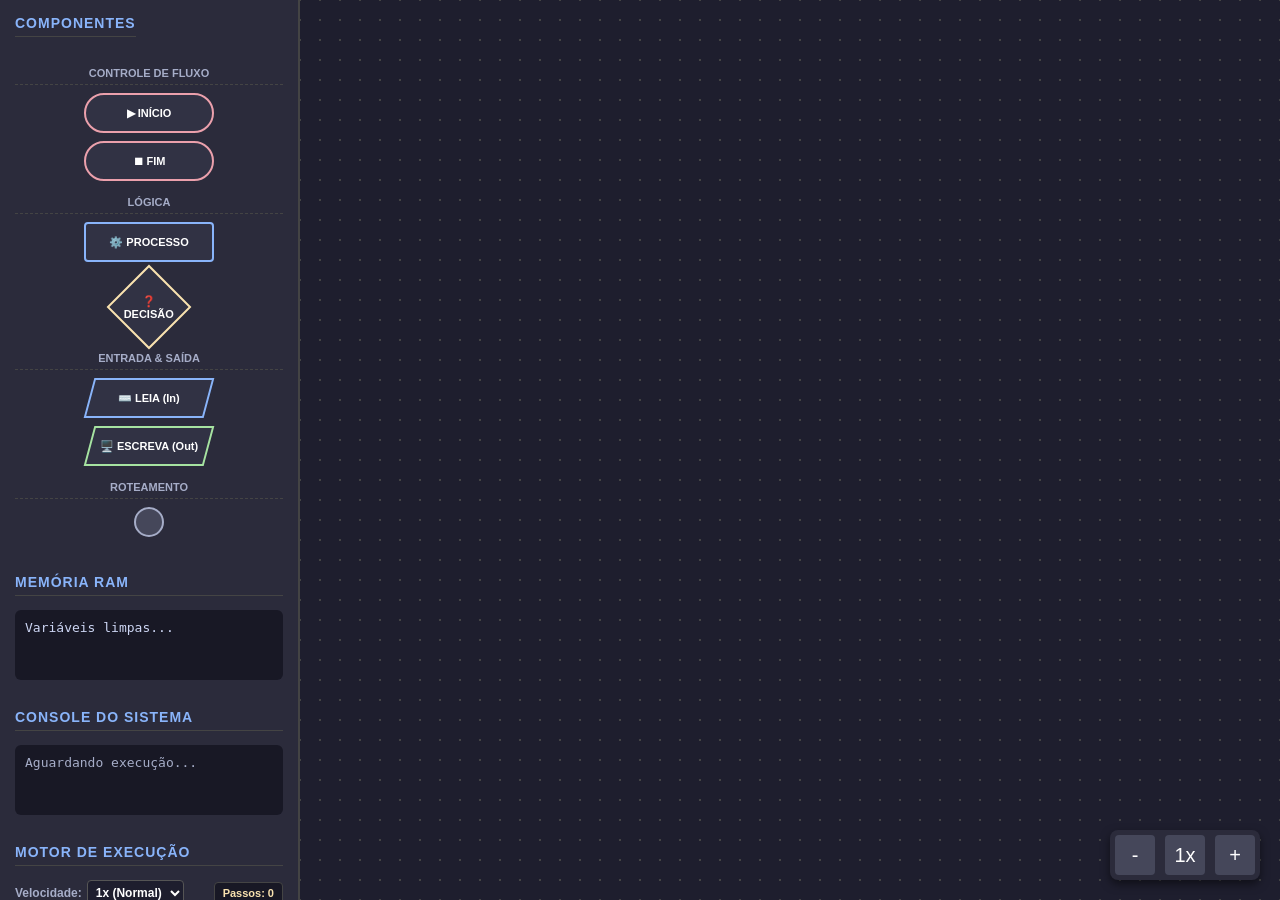
==== index.html @ 79d28dbb "Add files via upload" ====
<!DOCTYPE html>
<html lang="pt-BR">
<head>
    <meta charset="UTF-8">
    <meta name="viewport" content="width=device-width, initial-scale=1.0, maximum-scale=1.0, user-scalable=no">
    <title>Lógica Flow - Simulador Educacional</title>
    <link rel="stylesheet" href="style.css">
</head>
<body>

    <button id="mobile-menu-btn" onclick="toggleSidebar()">☰ Menu</button>

    <div id="sidebar">
        <div style="display:flex; justify-content:space-between; align-items:center;">
            <h3 style="margin:0;">Componentes</h3>
            <button onclick="toggleSidebar()" style="width:auto; padding:5px 10px; background:transparent; border:1px solid #555; display:none;" class="close-mobile">X</button>
        </div>
        
        <div class="ferramentas-grupo">
            <div class="grupo-titulo">Controle de Fluxo</div>
            <button id="btn-add-inicio" class="btn-shape btn-terminal" onclick="addNode('inicio')">▶ INÍCIO</button>
            <button class="btn-shape btn-terminal" onclick="addNode('fim')">⏹ FIM</button>
            
            <div class="grupo-titulo">Lógica</div>
            <button class="btn-shape btn-processo" onclick="addNode('processo')">⚙️ PROCESSO</button>
            <button class="btn-shape btn-decisao" onclick="addNode('decisao')"><span>❓ DECISÃO</span></button>
            
            <div class="grupo-titulo">Entrada & Saída</div>
            <button class="btn-shape btn-entrada" onclick="addNode('entrada')"><span>⌨️ LEIA (In)</span></button>
            <button class="btn-shape btn-saida" onclick="addNode('saida')"><span>🖥️ ESCREVA (Out)</span></button>

            <div class="grupo-titulo">Roteamento</div>
            <button class="btn-shape btn-desvio" onclick="addNode('desvio')" title="Ponto de Desvio"></button>
        </div>

        <div>
            <h3>Memória RAM</h3>
            <div id="memory-ui" class="memory-box">Variáveis limpas...</div>
        </div>
        
        <div>
            <h3>Console do Sistema</h3>
            <div id="console-ui" class="memory-box" style="max-height: 120px; overflow-y: auto; color: #a6adc8;">Aguardando execução...</div>
        </div>

        <div>
            <h3>Motor de Execução</h3>
            
            <!-- Controle de Velocidade e NOVO CONTADOR DE PASSOS -->
            <div style="display: flex; align-items: center; justify-content: space-between; margin-bottom: 10px;">
                <div style="display: flex; align-items: center; gap: 5px;">
                    <label style="font-size: 12px; color: #a6adc8; font-weight: bold;">Velocidade:</label>
                    <select id="sim-speed" style="background: #1e1e2e; color: white; border: 1px solid #555; padding: 4px; border-radius: 4px; font-size: 12px; font-weight: bold; cursor: pointer; outline: none;">
                        <option value="1000">1x (Normal)</option>
                        <option value="500">2x (Rápido)</option>
                        <option value="100">10x (Turbo)</option>
                        <option value="10">MAX (Raio)</option>
                    </select>
                </div>
                <span id="step-counter" style="font-size: 11px; color: #f9e2af; font-weight: bold; background: #181825; padding: 4px 8px; border-radius: 4px; border: 1px solid #444;">Passos: 0</span>
            </div>

            <button id="btn-run-all" class="btn-exec" onclick="startAutoRun()" style="background: #89b4fa; margin-bottom: 8px;">▶ Executar Tudo</button>
            <button id="btn-next" class="btn-exec" onclick="runStep()">Passo a Passo ➡</button>
            <button class="btn-reset" onclick="resetExecution()">Parar Execução</button>
        </div>

        <div class="ferramentas-grupo">
            <div class="grupo-titulo">Projeto</div>
            <button onclick="limparTela()" style="background: #f38ba8; color: #111; width: 100%; border: none; padding: 10px; border-radius: 6px; cursor: pointer; font-weight: bold; margin-bottom: 8px;">🗑️ Limpar Tela</button>
            <button onclick="exportarProjeto()" style="background: #585b70; width: 100%; border: none; color: white; padding: 10px; border-radius: 6px; cursor: pointer; font-weight: bold; margin-bottom: 8px;">💾 Salvar (.json)</button>
            <label for="upload-file" class="btn-custom-upload">📂 Abrir (.json)</label>
            <input type="file" id="upload-file" accept=".json" onchange="importarProjeto(event)" style="display:none;">
        </div>
    </div>

    <div id="camera" onpointermove="canvasMove(event)" onpointerup="canvasUp(event)">
        <div id="connecting-indicator">Conecte à porta azul...</div>
        
        <div id="workspace">
            <svg id="svg-layer"></svg>
            <svg id="anim-layer"></svg>
            <div id="nodes-layer"></div>
        </div>
    </div>

    <div id="zoom-controls">
        <button onclick="changeZoom(-0.1)">-</button>
        <button onclick="resetZoom()">1x</button>
        <button onclick="changeZoom(0.1)">+</button>
    </div>

    <div id="modal-input" class="modal-overlay">
        <div class="modal-content">
            <h4 id="input-label" style="margin-top:0; color: #89b4fa; font-size: 16px;">Entrada de Dados</h4>
            <input type="text" id="input-value" placeholder="Digite o valor..." autocomplete="off">
            <div style="display: flex; gap: 10px; margin-top: 15px;">
                <button onclick="cancelInput()" class="btn-reset" style="margin:0;">Cancelar</button>
                <button onclick="confirmInput()" class="btn-exec" style="margin:0;">Confirmar</button>
            </div>
        </div>
    </div>

    <div id="modal-output" class="modal-overlay">
        <div class="modal-content">
            <h4 style="margin-top:0; color: var(--accent); font-size: 16px; text-transform: uppercase;">Saída do Sistema</h4>
            <div id="output-value" style="font-size: 20px; font-weight: bold; color: white; margin: 25px 0; font-family: monospace; word-wrap: break-word;"></div>
            <button id="btn-close-output" onclick="closeOutput()" class="btn-exec" style="margin:0;">Continuar</button>
        </div>
    </div>

    <script src="script.js"></script>
</body>
</html>
---- style.css ----
:root {
    --bg: #1e1e2e; --panel: #2b2b3b; --text: #cdd6f4;
    --accent: #a6e3a1; --danger: #f38ba8; --warn: #f9e2af;
    --zoom: 1; 
}

body { margin: 0; font-family: 'Segoe UI', Tahoma, sans-serif; background: var(--bg); color: var(--text); overflow: hidden; display: flex; height: 100vh; touch-action: none; }

#sidebar { width: 300px; background: var(--panel); padding: 15px; box-sizing: border-box; border-right: 2px solid #444; z-index: 50; display: flex; flex-direction: column; gap: 15px; overflow-y: auto; transition: 0.3s transform; }
h3 { font-size: 14px; text-transform: uppercase; letter-spacing: 1px; color: #89b4fa; border-bottom: 1px solid #444; padding-bottom: 5px; }
.grupo-titulo { font-size: 11px; color: #a6adc8; margin: 15px 0 5px 0; text-transform: uppercase; font-weight: bold; text-align: center; border-bottom: 1px dashed #444; padding-bottom: 5px;}

/* --- BOTÕES DE PROJETO E AÇÃO --- */
.btn-custom-upload { display: block; background: #45475a; color: white; padding: 10px; border-radius: 6px; text-align: center; font-weight: bold; cursor: pointer; font-size: 13px; transition: 0.2s; margin-bottom: 8px; }
.btn-custom-upload:hover { background: #585b70; }
.btn-exec, .btn-reset { border: none; padding: 12px; border-radius: 6px; cursor: pointer; width: 100%; font-weight: bold; transition: 0.2s; font-size: 14px; margin-bottom: 8px;}
.btn-exec { background: var(--accent); color: #111; font-size: 16px; }
.btn-exec:hover { background: #94cca0; }
.btn-exec:disabled { background: #555; color: #888; cursor: not-allowed; }
.btn-reset { background: #45475a; color: white; }
.btn-reset:hover { background: #585b70; }

.memory-box { background: #181825; padding: 10px; border-radius: 6px; font-family: monospace; min-height: 50px; font-size: 13px;}

/* NOVO: FEEDBACK VISUAL DE RAM MUTÁVEL */
@keyframes flashRAM {
    0% { background-color: rgba(166, 227, 161, 0.4); color: white; }
    100% { background-color: transparent; }
}
.ram-updated { animation: flashRAM 0.8s ease-out; border-radius: 4px; }

/* --- BOTÕES GEOMÉTRICOS DA SIDEBAR --- */
.btn-shape { 
    position: relative; margin: 8px auto; display: flex; align-items: center; justify-content: center; 
    background: #313244; border: 2px solid #89b4fa; color: white; width: 130px; height: 40px; 
    font-size: 11px; font-weight: bold; cursor: pointer; transition: 0.2s; 
}
.btn-shape:hover { transform: scale(1.05); background: #3b4252; }
.btn-shape span { pointer-events: none; }

.btn-terminal { border-radius: 25px; border-color: #eba0ac; }
.btn-processo { border-radius: 4px; border-color: #89b4fa; }
.btn-decisao { width: 60px; height: 60px; transform: rotate(45deg); border-color: #f9e2af; margin: 15px auto; }
.btn-decisao span { transform: rotate(-45deg); display: block; }
.btn-entrada { transform: skewX(-15deg); border-color: #89b4fa; width: 120px; }
.btn-entrada span { transform: skewX(15deg); display: block; }
.btn-saida { transform: skewX(-15deg); border-color: var(--accent); width: 120px; }
.btn-saida span { transform: skewX(15deg); display: block; }

.btn-desvio { width: 30px; height: 30px; border-radius: 50%; border-color: #a6adc8; background: #45475a; }

/* --- ÁREA DE TRABALHO --- */
#camera { flex: 1; position: relative; overflow: auto; background: var(--bg); touch-action: pan-x pan-y; }
#workspace { 
    position: absolute; top: 0; left: 0; width: 5000px; height: 5000px; 
    background-image: radial-gradient(#444 1px, transparent 1px); background-size: 20px 20px; 
    transform-origin: top left; transform: scale(var(--zoom));
}

#svg-layer, #anim-layer { position: absolute; top: 0; left: 0; width: 100%; height: 100%; pointer-events: none; }
#svg-layer { z-index: 1; } #anim-layer { z-index: 3; }
#nodes-layer { position: absolute; top: 0; left: 0; width: 100%; height: 100%; z-index: 2; }

#mobile-menu-btn { display: none; position: fixed; top: 15px; left: 15px; z-index: 100; background: var(--panel); border: 2px solid #555; border-radius: 8px; padding: 10px 15px; font-size: 20px; box-shadow: 0 4px 10px rgba(0,0,0,0.5); color: white;}
#zoom-controls { position: fixed; bottom: 20px; right: 20px; display: flex; gap: 10px; z-index: 40; background: var(--panel); padding: 5px; border-radius: 8px; box-shadow: 0 4px 10px rgba(0,0,0,0.5);}
#zoom-controls button { width: 40px; height: 40px; margin: 0; padding: 0; font-size: 20px; border-radius: 4px; background: #45475a; color: white; border: none; cursor: pointer;}

/* --- NÓ BASE DO CANVAS --- */
.node { 
    position: absolute; width: 150px; min-height: 70px; 
    display: flex; flex-direction: column; align-items: center; justify-content: center; 
    cursor: grab; user-select: none; font-size: 12px; padding: 10px; box-sizing: border-box; z-index: 2;
    touch-action: none; 
}
.node:active { cursor: grabbing; }

.node::before { content: ""; position: absolute; inset: 0; background: #313244; border: 2px solid #89dceb; box-shadow: 0 4px 6px rgba(0,0,0,0.3); z-index: -1; transition: 0.2s; }

/* FEEDBACK VISUAL CONTÍNUO (GLOW PULSANTE) */
@keyframes continuousGlow {
    0% { box-shadow: 0 0 10px var(--accent); }
    100% { box-shadow: 0 0 30px var(--accent), inset 0 0 10px rgba(166, 227, 161, 0.3); border-color: #fff;}
}
.node.active::before { border-color: var(--accent); background: #3b4252; animation: continuousGlow 1.2s infinite alternate ease-in-out; }

/* FEEDBACK VISUAL DE ERRO (GLOW VERMELHO) */
@keyframes errorPulse {
    0% { box-shadow: 0 0 10px var(--danger); border-color: var(--danger); }
    100% { box-shadow: 0 0 40px var(--danger), inset 0 0 15px rgba(243, 139, 168, 0.4); border-color: #fff;}
}
.node.error::before { border-color: var(--danger); background: #3b2a33; animation: errorPulse 0.5s infinite alternate ease-in-out !important; }

/* FONTE E CAIXA DE TEXTO MAIS LEGÍVEIS */
.node input { width: 85%; margin-top: 5px; background: #1e1e2e; color: white; border: 1px solid #555; border-radius: 3px; padding: 6px 4px; text-align: center; font-family: monospace; font-size: 14px; font-weight: bold; z-index: 1; outline: none;}
.node input:focus { border-color: var(--accent); background: #181825;}
.node b { z-index: 1; pointer-events: none; text-shadow: 1px 1px 2px black;}

/* --- FORMAS GEOMÉTRICAS DO CANVAS --- */
.node-inicio::before, .node-fim::before { border-radius: 50px; border-color: #eba0ac; }
.node-processo::before { border-radius: 4px; border-color: #89b4fa; }
.node-entrada::before { transform: skewX(-15deg); border-radius: 4px; border-color: #89b4fa; left: 10px; right: 10px; }
.node-saida::before { transform: skewX(-15deg); border-radius: 4px; border-color: var(--accent); left: 10px; right: 10px; }
.node-decisao { width: 140px; min-height: 140px; } 
.node-decisao::before { width: 100px; height: 100px; top: 50%; left: 50%; transform: translate(-50%, -50%) rotate(45deg); border-color: var(--warn); border-radius: 4px; }
.node-desvio { width: 40px !important; min-height: 40px !important; padding: 0; }
.node-desvio::before { border-radius: 50%; border-color: #a6adc8; background: #45475a; }
.node-desvio b, .node-desvio input { display: none; }

/* --- BOTÃO DE EXCLUIR BLOCO (Invisível por padrão) --- */
.btn-delete {
    position: absolute; top: -8px; right: -8px; width: 22px; height: 22px;
    background: var(--danger); color: #111; border: 2px solid #111; border-radius: 50%;
    display: flex; align-items: center; justify-content: center;
    font-size: 12px; font-weight: bold; cursor: pointer; z-index: 20;
    box-shadow: 0 2px 5px rgba(0,0,0,0.5); transition: 0.2s;
    opacity: 0; pointer-events: none;
}
.node:hover .btn-delete, .node.active .btn-delete, .node.error .btn-delete { opacity: 1; pointer-events: auto; }
.btn-delete:hover { transform: scale(1.2); background: #ff5555; color: white; }

/* --- PORTAS --- */
.port { position: absolute; width: 16px; height: 16px; background: #cba6f7; border: 2px solid #111; border-radius: 50%; cursor: crosshair; z-index: 10; transition: 0.2s; touch-action: none;}
.port:hover { transform: scale(1.5); background: white; }
.port-in { top: -8px; left: calc(50% - 8px); background: #89b4fa; }
.port-out { bottom: -8px; left: calc(50% - 8px); }

.node-decisao .port-in { top: -8px; }
.node-decisao .port-out-t { top: calc(50% - 8px); left: 5px; background: var(--accent); }
.node-decisao .port-out-f { top: calc(50% - 8px); right: 5px; left: auto; background: var(--danger); }
.port-label-t { position: absolute; left: 22px; top: calc(50% - 20px); font-size: 11px; font-weight: bold; color: var(--accent); }
.port-label-f { position: absolute; right: 22px; top: calc(50% - 20px); font-size: 11px; font-weight: bold; color: var(--danger); }
.node-desvio .port-in { top: -4px; left: calc(50% - 8px); }
.node-desvio .port-out { bottom: -4px; left: calc(50% - 8px); }

#connecting-indicator { position: fixed; top: 20px; left: 50%; transform: translateX(-50%); background: #f38ba8; color: #111; padding: 8px 20px; border-radius: 20px; font-weight: bold; display: none; z-index: 100; pointer-events: none;}

/* --- MODAL UI CUSTOMIZADA --- */
.modal-overlay { position: fixed; inset: 0; background: rgba(0,0,0,0.8); display: none; align-items: center; justify-content: center; z-index: 1000; }
.modal-content { background: var(--panel); padding: 25px; border-radius: 8px; border: 1px solid #555; width: 300px; text-align: center; box-shadow: 0 10px 30px rgba(0,0,0,0.7); }
.modal-content input { width: 100%; padding: 12px; background: #1e1e2e; color: white; border: 1px solid #555; border-radius: 4px; box-sizing: border-box; font-size: 16px; outline: none; font-family: monospace; text-align: center; }
.modal-content input:focus { border-color: var(--accent); }

@media (max-width: 768px) {
    #sidebar { position: fixed; top: 0; left: 0; height: 100%; transform: translateX(-100%); width: 85%; max-width: 350px; box-shadow: 5px 0 15px rgba(0,0,0,0.5); }
    #sidebar.open { transform: translateX(0); }
    #mobile-menu-btn { display: block; }
    #connecting-indicator { font-size: 12px; width: 80%; text-align: center; }
}
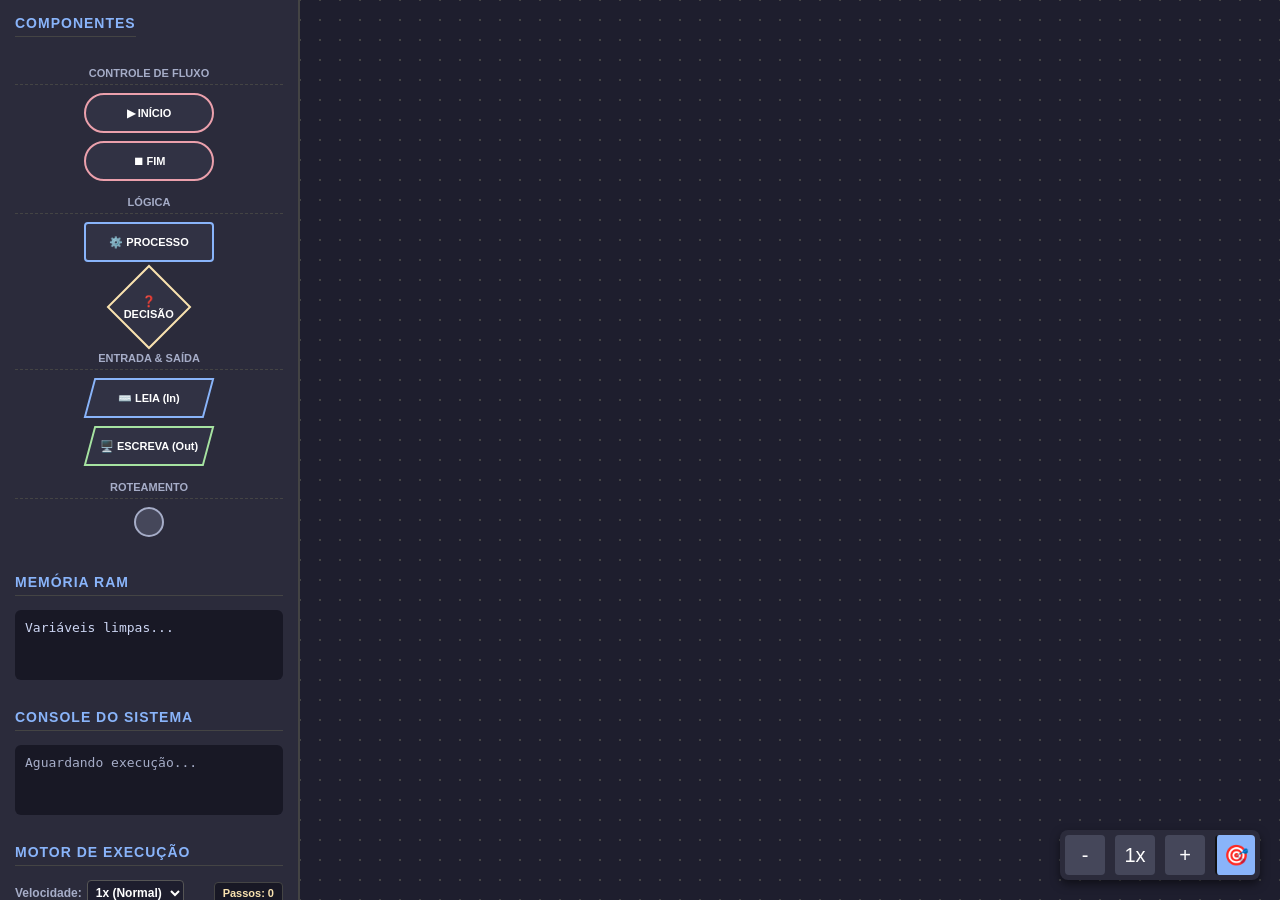
==== commit f3924daf: "Add files via upload" ====
--- a/index.html
+++ b/index.html
@@ -46,7 +46,6 @@
         <div>
             <h3>Motor de Execução</h3>
             
-            <!-- Controle de Velocidade e NOVO CONTADOR DE PASSOS -->
             <div style="display: flex; align-items: center; justify-content: space-between; margin-bottom: 10px;">
                 <div style="display: flex; align-items: center; gap: 5px;">
                     <label style="font-size: 12px; color: #a6adc8; font-weight: bold;">Velocidade:</label>
@@ -75,7 +74,7 @@
     </div>
 
     <div id="camera" onpointermove="canvasMove(event)" onpointerup="canvasUp(event)">
-        <div id="connecting-indicator">Conecte à porta azul...</div>
+        <div id="connecting-indicator">Ligue à porta azul...</div>
         
         <div id="workspace">
             <svg id="svg-layer"></svg>
@@ -88,6 +87,7 @@
         <button onclick="changeZoom(-0.1)">-</button>
         <button onclick="resetZoom()">1x</button>
         <button onclick="changeZoom(0.1)">+</button>
+        <button onclick="centerCamera()" title="Centrar no Código" style="background: #89b4fa; color: #111; border-left: 2px solid #111;">🎯</button>
     </div>
 
     <div id="modal-input" class="modal-overlay">
--- a/style.css
+++ b/style.css
@@ -22,7 +22,7 @@
 
 .memory-box { background: #181825; padding: 10px; border-radius: 6px; font-family: monospace; min-height: 50px; font-size: 13px;}
 
-/* NOVO: FEEDBACK VISUAL DE RAM MUTÁVEL */
+/* FEEDBACK VISUAL DE RAM MUTÁVEL */
 @keyframes flashRAM {
     0% { background-color: rgba(166, 227, 161, 0.4); color: white; }
     100% { background-color: transparent; }
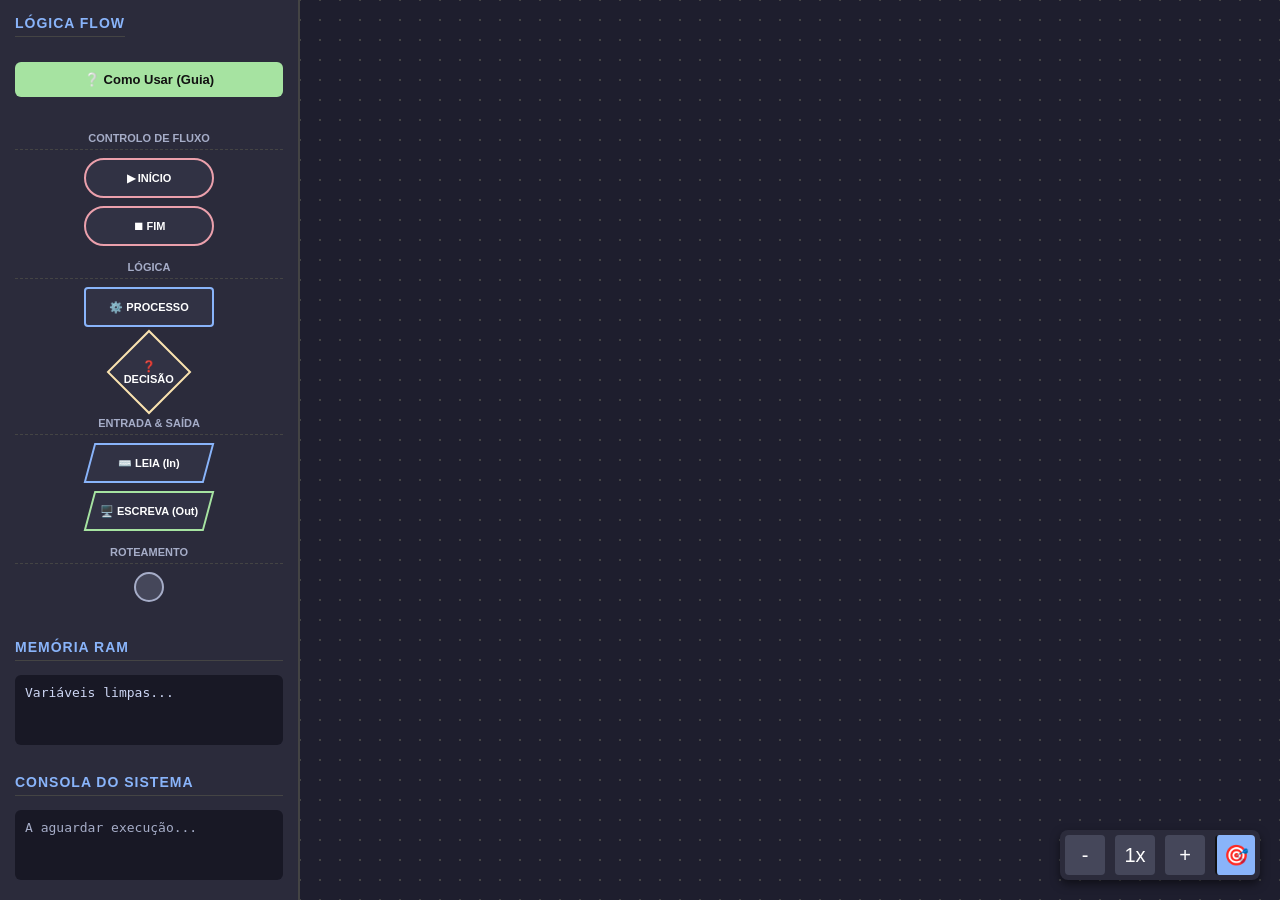
==== commit b8774f30: "Add files via upload" ====
--- a/index.html
+++ b/index.html
@@ -1,5 +1,5 @@
 <!DOCTYPE html>
-<html lang="pt-BR">
+<html lang="pt-PT">
 <head>
     <meta charset="UTF-8">
     <meta name="viewport" content="width=device-width, initial-scale=1.0, maximum-scale=1.0, user-scalable=no">
@@ -11,13 +11,15 @@
     <button id="mobile-menu-btn" onclick="toggleSidebar()">☰ Menu</button>
 
     <div id="sidebar">
-        <div style="display:flex; justify-content:space-between; align-items:center;">
-            <h3 style="margin:0;">Componentes</h3>
-            <button onclick="toggleSidebar()" style="width:auto; padding:5px 10px; background:transparent; border:1px solid #555; display:none;" class="close-mobile">X</button>
+        <div class="sidebar-header">
+            <h3>Lógica Flow</h3>
+            <button onclick="toggleSidebar()" class="close-mobile">X</button>
         </div>
         
+        <button onclick="openHelp()" class="btn-help">❔ Como Usar (Guia)</button>
+
         <div class="ferramentas-grupo">
-            <div class="grupo-titulo">Controle de Fluxo</div>
+            <div class="grupo-titulo">Controlo de Fluxo</div>
             <button id="btn-add-inicio" class="btn-shape btn-terminal" onclick="addNode('inicio')">▶ INÍCIO</button>
             <button class="btn-shape btn-terminal" onclick="addNode('fim')">⏹ FIM</button>
             
@@ -39,35 +41,46 @@
         </div>
         
         <div>
-            <h3>Console do Sistema</h3>
-            <div id="console-ui" class="memory-box" style="max-height: 120px; overflow-y: auto; color: #a6adc8;">Aguardando execução...</div>
+            <h3>Consola do Sistema</h3>
+            <div id="console-ui" class="memory-box console-box">A aguardar execução...</div>
         </div>
 
         <div>
             <h3>Motor de Execução</h3>
             
-            <div style="display: flex; align-items: center; justify-content: space-between; margin-bottom: 10px;">
-                <div style="display: flex; align-items: center; gap: 5px;">
-                    <label style="font-size: 12px; color: #a6adc8; font-weight: bold;">Velocidade:</label>
-                    <select id="sim-speed" style="background: #1e1e2e; color: white; border: 1px solid #555; padding: 4px; border-radius: 4px; font-size: 12px; font-weight: bold; cursor: pointer; outline: none;">
+            <div class="control-row">
+                <div class="control-group">
+                    <label class="control-label">Velocidade:</label>
+                    <select id="sim-speed" class="custom-select select-sm">
                         <option value="1000">1x (Normal)</option>
                         <option value="500">2x (Rápido)</option>
                         <option value="100">10x (Turbo)</option>
                         <option value="10">MAX (Raio)</option>
                     </select>
                 </div>
-                <span id="step-counter" style="font-size: 11px; color: #f9e2af; font-weight: bold; background: #181825; padding: 4px 8px; border-radius: 4px; border: 1px solid #444;">Passos: 0</span>
+                <span id="step-counter" class="step-counter">Passos: 0</span>
             </div>
 
-            <button id="btn-run-all" class="btn-exec" onclick="startAutoRun()" style="background: #89b4fa; margin-bottom: 8px;">▶ Executar Tudo</button>
-            <button id="btn-next" class="btn-exec" onclick="runStep()">Passo a Passo ➡</button>
+            <button id="btn-run-all" class="btn-exec mb-8" onclick="startAutoRun()">▶ Executar Tudo</button>
+            <button id="btn-next" class="btn-exec mb-8" onclick="runStep()">Passo a Passo ➡</button>
             <button class="btn-reset" onclick="resetExecution()">Parar Execução</button>
         </div>
 
         <div class="ferramentas-grupo">
-            <div class="grupo-titulo">Projeto</div>
-            <button onclick="limparTela()" style="background: #f38ba8; color: #111; width: 100%; border: none; padding: 10px; border-radius: 6px; cursor: pointer; font-weight: bold; margin-bottom: 8px;">🗑️ Limpar Tela</button>
-            <button onclick="exportarProjeto()" style="background: #585b70; width: 100%; border: none; color: white; padding: 10px; border-radius: 6px; cursor: pointer; font-weight: bold; margin-bottom: 8px;">💾 Salvar (.json)</button>
+            <div class="grupo-titulo">Galeria de Projetos</div>
+            <select id="template-select" class="custom-select">
+                <option value="">-- Escolher Exemplo --</option>
+                <option value="soma">1. Somador Simples</option>
+                <option value="idade">2. Maior ou Menor</option>
+                <option value="loop">3. Contador (Repetição)</option>
+            </select>
+            <button onclick="carregarTemplate()" class="btn-exec btn-template">Carregar Modelo</button>
+        </div>
+
+        <div class="ferramentas-grupo">
+            <div class="grupo-titulo">O Seu Projeto</div>
+            <button onclick="limparTela()" class="btn-danger">🗑️ Limpar Ecrã</button>
+            <button onclick="exportarProjeto()" class="btn-secondary">💾 Guardar (.json)</button>
             <label for="upload-file" class="btn-custom-upload">📂 Abrir (.json)</label>
             <input type="file" id="upload-file" accept=".json" onchange="importarProjeto(event)" style="display:none;">
         </div>
@@ -87,25 +100,55 @@
         <button onclick="changeZoom(-0.1)">-</button>
         <button onclick="resetZoom()">1x</button>
         <button onclick="changeZoom(0.1)">+</button>
-        <button onclick="centerCamera()" title="Centrar no Código" style="background: #89b4fa; color: #111; border-left: 2px solid #111;">🎯</button>
+        <button onclick="centerCamera()" title="Centrar no Código" class="btn-target">🎯</button>
     </div>
 
     <div id="modal-input" class="modal-overlay">
         <div class="modal-content">
-            <h4 id="input-label" style="margin-top:0; color: #89b4fa; font-size: 16px;">Entrada de Dados</h4>
+            <h4 id="input-label" class="modal-title primary">Entrada de Dados</h4>
             <input type="text" id="input-value" placeholder="Digite o valor..." autocomplete="off">
-            <div style="display: flex; gap: 10px; margin-top: 15px;">
-                <button onclick="cancelInput()" class="btn-reset" style="margin:0;">Cancelar</button>
-                <button onclick="confirmInput()" class="btn-exec" style="margin:0;">Confirmar</button>
+            <div class="modal-actions">
+                <button onclick="cancelInput()" class="btn-reset m-0">Cancelar</button>
+                <button onclick="confirmInput()" class="btn-exec m-0">Confirmar</button>
             </div>
         </div>
     </div>
 
     <div id="modal-output" class="modal-overlay">
         <div class="modal-content">
-            <h4 style="margin-top:0; color: var(--accent); font-size: 16px; text-transform: uppercase;">Saída do Sistema</h4>
-            <div id="output-value" style="font-size: 20px; font-weight: bold; color: white; margin: 25px 0; font-family: monospace; word-wrap: break-word;"></div>
-            <button id="btn-close-output" onclick="closeOutput()" class="btn-exec" style="margin:0;">Continuar</button>
+            <h4 class="modal-title accent">Saída do Sistema</h4>
+            <div id="output-value" class="output-display"></div>
+            <button id="btn-close-output" onclick="closeOutput()" class="btn-exec m-0">Continuar</button>
+        </div>
+    </div>
+
+    <div id="modal-help" class="modal-overlay">
+        <div class="modal-content help-content">
+            <div class="help-header">
+                <h2>Guia Rápido de Uso</h2>
+                <button onclick="closeHelp()" class="btn-close-help">✖ Fechar (ESC)</button>
+            </div>
+            
+            <h3 class="help-section-title" style="color: #a6e3a1;">🛠️ Como Funciona o Motor</h3>
+            <ul class="help-list">
+                <li><b>Adicionar:</b> Clique num bloco do menu lateral para o colocar no ecrã.</li>
+                <li><b>Ligar:</b> Clique na porta azul de saída (em baixo) e arraste até à porta de entrada (em cima) de outro bloco.</li>
+                <li><b>Apagar Setas:</b> Clique na porta de saída de onde a seta nasce e largue o botão no espaço vazio do ecrã.</li>
+                <li><b>Apagar Blocos:</b> Passe o rato por cima do bloco e clique no botão vermelho "✖".</li>
+                <li><b>Navegar:</b> Clique no fundo vazio do ecrã e arraste. Use o ícone 🎯 para recentrar a câmara.</li>
+            </ul>
+
+            <h3 class="help-section-title mt" style="color: #f9e2af;">📘 Dicionário de Blocos</h3>
+            <div class="help-grid">
+                <div class="help-card card-inicio"><b>▶ INÍCIO / ⏹ FIM</b><br>Todo o algoritmo precisa de começar com um INÍCIO e terminar no FIM.</div>
+                <div class="help-card card-leia"><b>⌨️ LEIA (Entrada)</b><br>Pede um valor ao utilizador e guarda-o numa variável. <i>Ex: idade</i></div>
+                <div class="help-card card-escreva"><b>🖥️ ESCREVA (Saída)</b><br>Mostra uma variável ou mensagem no ecrã. Use aspas para texto. <i>Ex: "Olá!"</i></div>
+                <div class="help-card card-processo"><b>⚙️ PROCESSO</b><br>Faz contas e altera o valor das variáveis. <i>Ex: soma = a + b</i></div>
+                <div class="help-card card-decisao"><b>❓ DECISÃO</b><br>Faz uma pergunta lógica <i>(Ex: nota >= 10)</i> e divide o caminho em Verdadeiro (V) ou Falso (F).</div>
+                <div class="help-card card-desvio"><b>⚪ PONTO DE DESVIO</b><br>Serve apenas para curvar setas ou fechar ciclos (loops) de forma organizada.</div>
+            </div>
+            
+            <button onclick="closeHelp()" class="btn-exec mt">Começar a Programar!</button>
         </div>
     </div>
 
--- a/style.css
+++ b/style.css
@@ -6,23 +6,56 @@
 
 body { margin: 0; font-family: 'Segoe UI', Tahoma, sans-serif; background: var(--bg); color: var(--text); overflow: hidden; display: flex; height: 100vh; touch-action: none; }
 
+/* --- SIDEBAR & HEADER --- */
 #sidebar { width: 300px; background: var(--panel); padding: 15px; box-sizing: border-box; border-right: 2px solid #444; z-index: 50; display: flex; flex-direction: column; gap: 15px; overflow-y: auto; transition: 0.3s transform; }
+.sidebar-header { display: flex; justify-content: space-between; align-items: center; }
+.sidebar-header h3 { margin: 0; }
+.close-mobile { width: auto; padding: 5px 10px; background: transparent; border: 1px solid #555; display: none; cursor: pointer; color: white; }
+
 h3 { font-size: 14px; text-transform: uppercase; letter-spacing: 1px; color: #89b4fa; border-bottom: 1px solid #444; padding-bottom: 5px; }
 .grupo-titulo { font-size: 11px; color: #a6adc8; margin: 15px 0 5px 0; text-transform: uppercase; font-weight: bold; text-align: center; border-bottom: 1px dashed #444; padding-bottom: 5px;}
 
-/* --- BOTÕES DE PROJETO E AÇÃO --- */
+/* --- BOTÕES E CONTROLOS --- */
 .btn-custom-upload { display: block; background: #45475a; color: white; padding: 10px; border-radius: 6px; text-align: center; font-weight: bold; cursor: pointer; font-size: 13px; transition: 0.2s; margin-bottom: 8px; }
 .btn-custom-upload:hover { background: #585b70; }
-.btn-exec, .btn-reset { border: none; padding: 12px; border-radius: 6px; cursor: pointer; width: 100%; font-weight: bold; transition: 0.2s; font-size: 14px; margin-bottom: 8px;}
+
+.btn-exec, .btn-reset, .btn-danger, .btn-secondary, .btn-help { border: none; padding: 12px; border-radius: 6px; cursor: pointer; width: 100%; font-weight: bold; transition: 0.2s; font-size: 14px; }
+.mb-8 { margin-bottom: 8px; }
+.m-0 { margin: 0 !important; }
+.mt { margin-top: 25px; }
+
 .btn-exec { background: var(--accent); color: #111; font-size: 16px; }
 .btn-exec:hover { background: #94cca0; }
 .btn-exec:disabled { background: #555; color: #888; cursor: not-allowed; }
+.btn-exec.paused { background: #f9e2af; color: #111; } 
+
 .btn-reset { background: #45475a; color: white; }
 .btn-reset:hover { background: #585b70; }
 
+.btn-help { background: #a6e3a1; color: #111; padding: 10px; margin-bottom: 5px; margin-top: 10px; font-size: 13px; }
+.btn-template { background: #cba6f7; margin-bottom: 8px; color: #111; }
+.btn-danger { background: #f38ba8; color: #111; padding: 10px; margin-bottom: 8px; }
+.btn-secondary { background: #585b70; color: white; padding: 10px; margin-bottom: 8px; }
+.btn-target { background: #89b4fa !important; color: #111 !important; border-left: 2px solid #111 !important; }
+
+/* --- INPUTS & SELECTS --- */
+.custom-select { width: 100%; background: #1e1e2e; color: white; border: 1px solid #555; padding: 10px; border-radius: 6px; font-size: 13px; margin-bottom: 8px; outline: none; font-weight: bold; cursor: pointer; }
+.select-sm { width: auto; padding: 4px; font-size: 12px; margin-bottom: 0; }
+
+.control-row { display: flex; align-items: center; justify-content: space-between; margin-bottom: 10px; }
+.control-group { display: flex; align-items: center; gap: 5px; }
+.control-label { font-size: 12px; color: #a6adc8; font-weight: bold; }
+.step-counter { font-size: 11px; color: #f9e2af; font-weight: bold; background: #181825; padding: 4px 8px; border-radius: 4px; border: 1px solid #444; }
+
+/* --- CONSOLA E MEMÓRIA --- */
 .memory-box { background: #181825; padding: 10px; border-radius: 6px; font-family: monospace; min-height: 50px; font-size: 13px;}
+.console-box { max-height: 120px; overflow-y: auto; color: #a6adc8; }
+.log-line { margin-bottom: 6px; border-bottom: 1px dashed #444; padding-bottom: 6px; }
+.log-prefix { font-weight: bold; }
+.log-error { color: var(--danger); }
+.log-warn { color: var(--warn); }
+.log-info { color: var(--accent); }
 
-/* FEEDBACK VISUAL DE RAM MUTÁVEL */
 @keyframes flashRAM {
     0% { background-color: rgba(166, 227, 161, 0.4); color: white; }
     100% { background-color: transparent; }
@@ -30,14 +63,9 @@
 .ram-updated { animation: flashRAM 0.8s ease-out; border-radius: 4px; }
 
 /* --- BOTÕES GEOMÉTRICOS DA SIDEBAR --- */
-.btn-shape { 
-    position: relative; margin: 8px auto; display: flex; align-items: center; justify-content: center; 
-    background: #313244; border: 2px solid #89b4fa; color: white; width: 130px; height: 40px; 
-    font-size: 11px; font-weight: bold; cursor: pointer; transition: 0.2s; 
-}
+.btn-shape { position: relative; margin: 8px auto; display: flex; align-items: center; justify-content: center; background: #313244; border: 2px solid #89b4fa; color: white; width: 130px; height: 40px; font-size: 11px; font-weight: bold; cursor: pointer; transition: 0.2s; }
 .btn-shape:hover { transform: scale(1.05); background: #3b4252; }
 .btn-shape span { pointer-events: none; }
-
 .btn-terminal { border-radius: 25px; border-color: #eba0ac; }
 .btn-processo { border-radius: 4px; border-color: #89b4fa; }
 .btn-decisao { width: 60px; height: 60px; transform: rotate(45deg); border-color: #f9e2af; margin: 15px auto; }
@@ -46,17 +74,11 @@
 .btn-entrada span { transform: skewX(15deg); display: block; }
 .btn-saida { transform: skewX(-15deg); border-color: var(--accent); width: 120px; }
 .btn-saida span { transform: skewX(15deg); display: block; }
-
 .btn-desvio { width: 30px; height: 30px; border-radius: 50%; border-color: #a6adc8; background: #45475a; }
 
 /* --- ÁREA DE TRABALHO --- */
 #camera { flex: 1; position: relative; overflow: auto; background: var(--bg); touch-action: pan-x pan-y; }
-#workspace { 
-    position: absolute; top: 0; left: 0; width: 5000px; height: 5000px; 
-    background-image: radial-gradient(#444 1px, transparent 1px); background-size: 20px 20px; 
-    transform-origin: top left; transform: scale(var(--zoom));
-}
-
+#workspace { position: absolute; top: 0; left: 0; width: 5000px; height: 5000px; background-image: radial-gradient(#444 1px, transparent 1px); background-size: 20px 20px; transform-origin: top left; transform: scale(var(--zoom)); }
 #svg-layer, #anim-layer { position: absolute; top: 0; left: 0; width: 100%; height: 100%; pointer-events: none; }
 #svg-layer { z-index: 1; } #anim-layer { z-index: 3; }
 #nodes-layer { position: absolute; top: 0; left: 0; width: 100%; height: 100%; z-index: 2; }
@@ -66,34 +88,20 @@
 #zoom-controls button { width: 40px; height: 40px; margin: 0; padding: 0; font-size: 20px; border-radius: 4px; background: #45475a; color: white; border: none; cursor: pointer;}
 
 /* --- NÓ BASE DO CANVAS --- */
-.node { 
-    position: absolute; width: 150px; min-height: 70px; 
-    display: flex; flex-direction: column; align-items: center; justify-content: center; 
-    cursor: grab; user-select: none; font-size: 12px; padding: 10px; box-sizing: border-box; z-index: 2;
-    touch-action: none; 
-}
+.node { position: absolute; width: 150px; min-height: 70px; display: flex; flex-direction: column; align-items: center; justify-content: center; cursor: grab; user-select: none; font-size: 12px; padding: 10px; box-sizing: border-box; z-index: 2; touch-action: none; }
 .node:active { cursor: grabbing; }
-
 .node::before { content: ""; position: absolute; inset: 0; background: #313244; border: 2px solid #89dceb; box-shadow: 0 4px 6px rgba(0,0,0,0.3); z-index: -1; transition: 0.2s; }
 
-/* FEEDBACK VISUAL CONTÍNUO (GLOW PULSANTE) */
-@keyframes continuousGlow {
-    0% { box-shadow: 0 0 10px var(--accent); }
-    100% { box-shadow: 0 0 30px var(--accent), inset 0 0 10px rgba(166, 227, 161, 0.3); border-color: #fff;}
-}
+@keyframes continuousGlow { 0% { box-shadow: 0 0 10px var(--accent); } 100% { box-shadow: 0 0 30px var(--accent), inset 0 0 10px rgba(166, 227, 161, 0.3); border-color: #fff;} }
 .node.active::before { border-color: var(--accent); background: #3b4252; animation: continuousGlow 1.2s infinite alternate ease-in-out; }
 
-/* FEEDBACK VISUAL DE ERRO (GLOW VERMELHO) */
-@keyframes errorPulse {
-    0% { box-shadow: 0 0 10px var(--danger); border-color: var(--danger); }
-    100% { box-shadow: 0 0 40px var(--danger), inset 0 0 15px rgba(243, 139, 168, 0.4); border-color: #fff;}
-}
+@keyframes errorPulse { 0% { box-shadow: 0 0 10px var(--danger); border-color: var(--danger); } 100% { box-shadow: 0 0 40px var(--danger), inset 0 0 15px rgba(243, 139, 168, 0.4); border-color: #fff;} }
 .node.error::before { border-color: var(--danger); background: #3b2a33; animation: errorPulse 0.5s infinite alternate ease-in-out !important; }
 
-/* FONTE E CAIXA DE TEXTO MAIS LEGÍVEIS */
-.node input { width: 85%; margin-top: 5px; background: #1e1e2e; color: white; border: 1px solid #555; border-radius: 3px; padding: 6px 4px; text-align: center; font-family: monospace; font-size: 14px; font-weight: bold; z-index: 1; outline: none;}
+.node input { min-width: 85%; max-width: 350px; margin-top: 5px; background: #1e1e2e; color: white; border: 1px solid #555; border-radius: 3px; padding: 6px 4px; text-align: center; font-family: monospace; font-size: 14px; font-weight: bold; z-index: 1; outline: none; transition: width 0.1s ease;}
 .node input:focus { border-color: var(--accent); background: #181825;}
 .node b { z-index: 1; pointer-events: none; text-shadow: 1px 1px 2px black;}
+.node-decisao input { max-width: 85px !important; overflow-x: auto; }
 
 /* --- FORMAS GEOMÉTRICAS DO CANVAS --- */
 .node-inicio::before, .node-fim::before { border-radius: 50px; border-color: #eba0ac; }
@@ -106,15 +114,8 @@
 .node-desvio::before { border-radius: 50%; border-color: #a6adc8; background: #45475a; }
 .node-desvio b, .node-desvio input { display: none; }
 
-/* --- BOTÃO DE EXCLUIR BLOCO (Invisível por padrão) --- */
-.btn-delete {
-    position: absolute; top: -8px; right: -8px; width: 22px; height: 22px;
-    background: var(--danger); color: #111; border: 2px solid #111; border-radius: 50%;
-    display: flex; align-items: center; justify-content: center;
-    font-size: 12px; font-weight: bold; cursor: pointer; z-index: 20;
-    box-shadow: 0 2px 5px rgba(0,0,0,0.5); transition: 0.2s;
-    opacity: 0; pointer-events: none;
-}
+/* --- BOTÃO DE EXCLUIR BLOCO --- */
+.btn-delete { position: absolute; top: -8px; right: -8px; width: 22px; height: 22px; background: var(--danger); color: #111; border: 2px solid #111; border-radius: 50%; display: flex; align-items: center; justify-content: center; font-size: 12px; font-weight: bold; cursor: pointer; z-index: 20; box-shadow: 0 2px 5px rgba(0,0,0,0.5); transition: 0.2s; opacity: 0; pointer-events: none; }
 .node:hover .btn-delete, .node.active .btn-delete, .node.error .btn-delete { opacity: 1; pointer-events: auto; }
 .btn-delete:hover { transform: scale(1.2); background: #ff5555; color: white; }
 
@@ -123,7 +124,6 @@
 .port:hover { transform: scale(1.5); background: white; }
 .port-in { top: -8px; left: calc(50% - 8px); background: #89b4fa; }
 .port-out { bottom: -8px; left: calc(50% - 8px); }
-
 .node-decisao .port-in { top: -8px; }
 .node-decisao .port-out-t { top: calc(50% - 8px); left: 5px; background: var(--accent); }
 .node-decisao .port-out-f { top: calc(50% - 8px); right: 5px; left: auto; background: var(--danger); }
@@ -134,15 +134,42 @@
 
 #connecting-indicator { position: fixed; top: 20px; left: 50%; transform: translateX(-50%); background: #f38ba8; color: #111; padding: 8px 20px; border-radius: 20px; font-weight: bold; display: none; z-index: 100; pointer-events: none;}
 
-/* --- MODAL UI CUSTOMIZADA --- */
+/* --- MODAIS DE UI --- */
 .modal-overlay { position: fixed; inset: 0; background: rgba(0,0,0,0.8); display: none; align-items: center; justify-content: center; z-index: 1000; }
 .modal-content { background: var(--panel); padding: 25px; border-radius: 8px; border: 1px solid #555; width: 300px; text-align: center; box-shadow: 0 10px 30px rgba(0,0,0,0.7); }
 .modal-content input { width: 100%; padding: 12px; background: #1e1e2e; color: white; border: 1px solid #555; border-radius: 4px; box-sizing: border-box; font-size: 16px; outline: none; font-family: monospace; text-align: center; }
 .modal-content input:focus { border-color: var(--accent); }
+
+.modal-title { margin-top: 0; font-size: 16px; }
+.modal-title.primary { color: #89b4fa; }
+.modal-title.accent { color: var(--accent); text-transform: uppercase; }
+.modal-actions { display: flex; gap: 10px; margin-top: 15px; }
+.output-display { font-size: 20px; font-weight: bold; color: white; margin: 25px 0; font-family: monospace; word-wrap: break-word; }
+
+/* MODAL DE AJUDA ESPECÍFICO */
+.help-content { width: 90%; max-width: 650px; text-align: left; max-height: 85vh; overflow-y: auto; padding: 30px; }
+.help-header { display: flex; justify-content: space-between; align-items: center; border-bottom: 1px solid #555; padding-bottom: 15px; margin-bottom: 20px; }
+.help-header h2 { margin: 0; color: #89b4fa; }
+.btn-close-help { background: #f38ba8; color: #111; border: none; padding: 8px 12px; border-radius: 4px; cursor: pointer; font-weight: bold; font-size: 12px; }
+.help-section-title { margin-top: 0; }
+.help-list { line-height: 1.8; color: #cdd6f4; font-size: 14px; background: #181825; padding: 15px 15px 15px 35px; border-radius: 8px; }
+.help-grid { display: grid; grid-template-columns: repeat(auto-fit, minmax(250px, 1fr)); gap: 15px; font-size: 13px; color: #cdd6f4; }
+.help-card { background: #313244; padding: 12px; border-radius: 6px; }
+.card-inicio { border-left: 4px solid #eba0ac; }
+.card-leia { border-left: 4px solid #89b4fa; }
+.card-escreva { border-left: 4px solid var(--accent); }
+.card-processo { border-left: 4px solid #89b4fa; }
+.card-decisao { border-left: 4px solid #f9e2af; }
+.card-desvio { border-left: 4px solid #a6adc8; }
 
 @media (max-width: 768px) {
     #sidebar { position: fixed; top: 0; left: 0; height: 100%; transform: translateX(-100%); width: 85%; max-width: 350px; box-shadow: 5px 0 15px rgba(0,0,0,0.5); }
     #sidebar.open { transform: translateX(0); }
     #mobile-menu-btn { display: block; }
     #connecting-indicator { font-size: 12px; width: 80%; text-align: center; }
-}+}
+
+/* BLOQUEIO DE INTERFACE DURANTE EXECUÇÃO */
+body.running .btn-delete { display: none !important; }
+body.running .node input { pointer-events: none; border-color: #444 !important; color: #a6adc8; }
+body.running .port { pointer-events: none; }
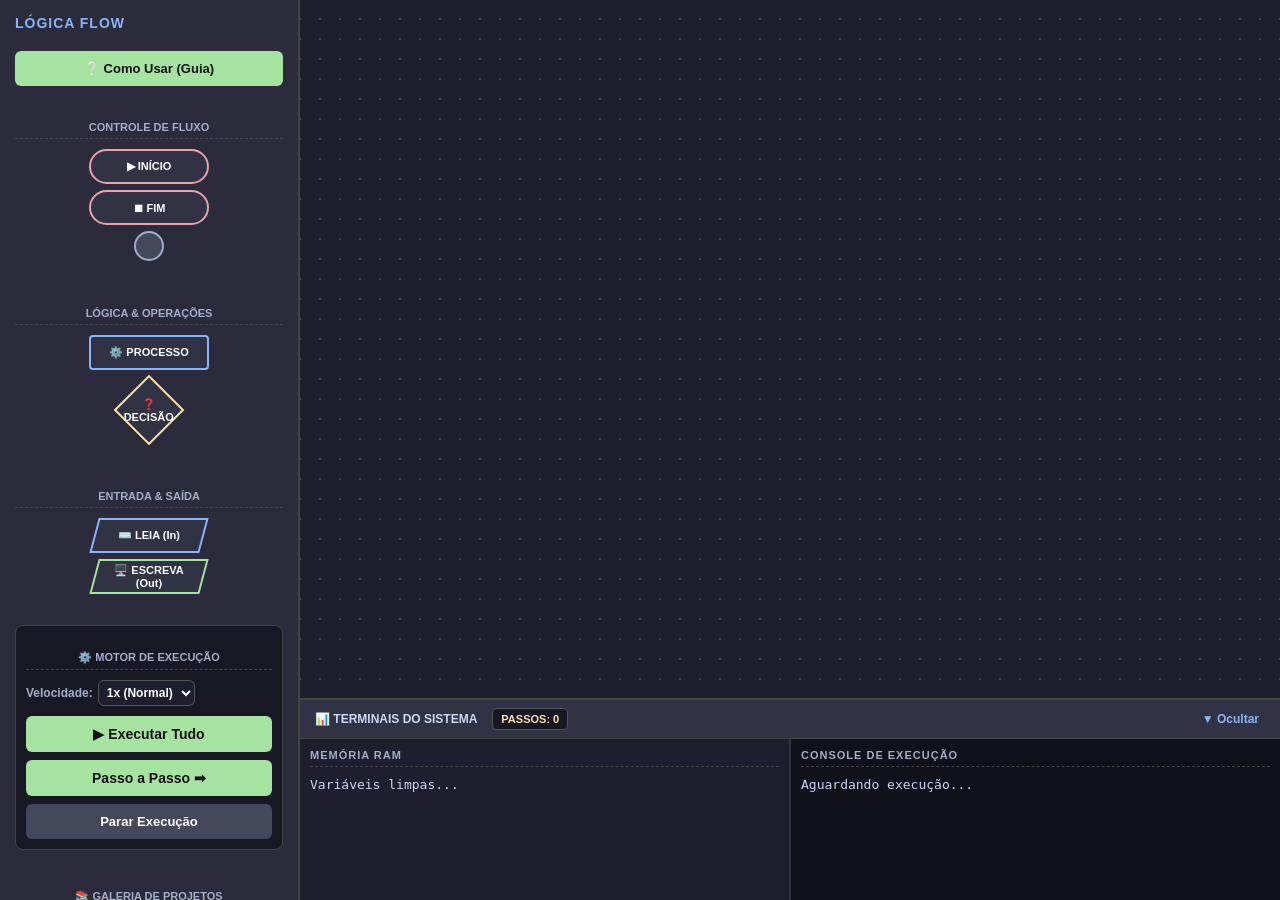
==== commit d7325df2: "Add files via upload" ====
--- a/index.html
+++ b/index.html
@@ -1,5 +1,5 @@
 <!DOCTYPE html>
-<html lang="pt-PT">
+<html lang="pt-BR">
 <head>
     <meta charset="UTF-8">
     <meta name="viewport" content="width=device-width, initial-scale=1.0, maximum-scale=1.0, user-scalable=no">
@@ -19,35 +19,26 @@
         <button onclick="openHelp()" class="btn-help">❔ Como Usar (Guia)</button>
 
         <div class="ferramentas-grupo">
-            <div class="grupo-titulo">Controlo de Fluxo</div>
+            <div class="grupo-titulo">Controle de Fluxo</div>
             <button id="btn-add-inicio" class="btn-shape btn-terminal" onclick="addNode('inicio')">▶ INÍCIO</button>
             <button class="btn-shape btn-terminal" onclick="addNode('fim')">⏹ FIM</button>
-            
-            <div class="grupo-titulo">Lógica</div>
+            <button class="btn-shape btn-desvio" onclick="addNode('desvio')" title="Ponto de Desvio"></button>
+        </div>
+
+        <div class="ferramentas-grupo">
+            <div class="grupo-titulo">Lógica & Operações</div>
             <button class="btn-shape btn-processo" onclick="addNode('processo')">⚙️ PROCESSO</button>
             <button class="btn-shape btn-decisao" onclick="addNode('decisao')"><span>❓ DECISÃO</span></button>
-            
+        </div>
+
+        <div class="ferramentas-grupo">
             <div class="grupo-titulo">Entrada & Saída</div>
             <button class="btn-shape btn-entrada" onclick="addNode('entrada')"><span>⌨️ LEIA (In)</span></button>
             <button class="btn-shape btn-saida" onclick="addNode('saida')"><span>🖥️ ESCREVA (Out)</span></button>
-
-            <div class="grupo-titulo">Roteamento</div>
-            <button class="btn-shape btn-desvio" onclick="addNode('desvio')" title="Ponto de Desvio"></button>
         </div>
 
-        <div>
-            <h3>Memória RAM</h3>
-            <div id="memory-ui" class="memory-box">Variáveis limpas...</div>
-        </div>
-        
-        <div>
-            <h3>Consola do Sistema</h3>
-            <div id="console-ui" class="memory-box console-box">A aguardar execução...</div>
-        </div>
-
-        <div>
-            <h3>Motor de Execução</h3>
-            
+        <div class="ferramentas-grupo motor-grupo">
+            <div class="grupo-titulo">⚙️ Motor de Execução</div>
             <div class="control-row">
                 <div class="control-group">
                     <label class="control-label">Velocidade:</label>
@@ -58,16 +49,14 @@
                         <option value="10">MAX (Raio)</option>
                     </select>
                 </div>
-                <span id="step-counter" class="step-counter">Passos: 0</span>
             </div>
-
             <button id="btn-run-all" class="btn-exec mb-8" onclick="startAutoRun()">▶ Executar Tudo</button>
             <button id="btn-next" class="btn-exec mb-8" onclick="runStep()">Passo a Passo ➡</button>
             <button class="btn-reset" onclick="resetExecution()">Parar Execução</button>
         </div>
 
         <div class="ferramentas-grupo">
-            <div class="grupo-titulo">Galeria de Projetos</div>
+            <div class="grupo-titulo">📚 Galeria de Projetos</div>
             <select id="template-select" class="custom-select">
                 <option value="">-- Escolher Exemplo --</option>
                 <option value="soma">1. Somador Simples</option>
@@ -77,30 +66,53 @@
             <button onclick="carregarTemplate()" class="btn-exec btn-template">Carregar Modelo</button>
         </div>
 
-        <div class="ferramentas-grupo">
-            <div class="grupo-titulo">O Seu Projeto</div>
-            <button onclick="limparTela()" class="btn-danger">🗑️ Limpar Ecrã</button>
-            <button onclick="exportarProjeto()" class="btn-secondary">💾 Guardar (.json)</button>
-            <label for="upload-file" class="btn-custom-upload">📂 Abrir (.json)</label>
+        <div class="ferramentas-grupo" style="margin-bottom: 30px;">
+            <div class="grupo-titulo">💾 Gerenciar Arquivo</div>
+            <button onclick="limparTela()" class="btn-danger">🗑️ Limpar Tela</button>
+            <button onclick="exportarProjeto()" class="btn-secondary">💾 Salvar (.json)</button>
+            <label for="upload-file" class="btn-custom-upload m-0">📂 Abrir (.json)</label>
             <input type="file" id="upload-file" accept=".json" onchange="importarProjeto(event)" style="display:none;">
         </div>
     </div>
 
-    <div id="camera" onpointermove="canvasMove(event)" onpointerup="canvasUp(event)">
-        <div id="connecting-indicator">Ligue à porta azul...</div>
+    <div id="main-content">
         
-        <div id="workspace">
-            <svg id="svg-layer"></svg>
-            <svg id="anim-layer"></svg>
-            <div id="nodes-layer"></div>
+        <div id="camera" onpointermove="canvasMove(event)" onpointerup="canvasUp(event)">
+            <div id="connecting-indicator">Conecte à porta azul...</div>
+            <div id="workspace">
+                <svg id="svg-layer"></svg>
+                <svg id="anim-layer"></svg>
+                <div id="nodes-layer"></div>
+            </div>
+            
+            <div id="zoom-controls">
+                <button onclick="changeZoom(-0.1)">-</button>
+                <button onclick="resetZoom()">1x</button>
+                <button onclick="changeZoom(0.1)">+</button>
+                <button onclick="centerCamera()" title="Centralizar Câmera" class="btn-target">🎯</button>
+            </div>
         </div>
-    </div>
 
-    <div id="zoom-controls">
-        <button onclick="changeZoom(-0.1)">-</button>
-        <button onclick="resetZoom()">1x</button>
-        <button onclick="changeZoom(0.1)">+</button>
-        <button onclick="centerCamera()" title="Centrar no Código" class="btn-target">🎯</button>
+        <div id="bottom-panel">
+            <div class="panel-header">
+                <div class="panel-title">
+                    <span>📊 Terminais do Sistema</span>
+                    <span id="step-counter" class="step-counter">Passos: 0</span>
+                </div>
+                <button id="btn-toggle-panel" onclick="toggleBottomPanel()">▼ Ocultar</button>
+            </div>
+            <div class="panel-body">
+                <div class="monitor-pane memory-pane">
+                    <h3 class="pane-title">Memória RAM</h3>
+                    <div id="memory-ui" class="monitor-content">Variáveis limpas...</div>
+                </div>
+                <div class="monitor-pane console-pane">
+                    <h3 class="pane-title">Console de Execução</h3>
+                    <div id="console-ui" class="monitor-content">Aguardando execução...</div>
+                </div>
+            </div>
+        </div>
+
     </div>
 
     <div id="modal-input" class="modal-overlay">
@@ -131,21 +143,21 @@
             
             <h3 class="help-section-title" style="color: #a6e3a1;">🛠️ Como Funciona o Motor</h3>
             <ul class="help-list">
-                <li><b>Adicionar:</b> Clique num bloco do menu lateral para o colocar no ecrã.</li>
-                <li><b>Ligar:</b> Clique na porta azul de saída (em baixo) e arraste até à porta de entrada (em cima) de outro bloco.</li>
-                <li><b>Apagar Setas:</b> Clique na porta de saída de onde a seta nasce e largue o botão no espaço vazio do ecrã.</li>
-                <li><b>Apagar Blocos:</b> Passe o rato por cima do bloco e clique no botão vermelho "✖".</li>
-                <li><b>Navegar:</b> Clique no fundo vazio do ecrã e arraste. Use o ícone 🎯 para recentrar a câmara.</li>
+                <li><b>Adicionar:</b> Clique em um bloco do menu lateral para colocá-lo na tela.</li>
+                <li><b>Ligar:</b> Clique na porta azul de saída (embaixo) e arraste até a porta de entrada (em cima) de outro bloco.</li>
+                <li><b>Apagar Setas:</b> Clique na porta de saída de onde a seta nasce e solte o botão no espaço vazio da tela.</li>
+                <li><b>Apagar Blocos:</b> Passe o mouse sobre o bloco e clique no botão vermelho "✖".</li>
+                <li><b>Navegar:</b> Clique no fundo vazio da tela e arraste. Use o ícone 🎯 para recentralizar a câmera.</li>
             </ul>
 
             <h3 class="help-section-title mt" style="color: #f9e2af;">📘 Dicionário de Blocos</h3>
             <div class="help-grid">
-                <div class="help-card card-inicio"><b>▶ INÍCIO / ⏹ FIM</b><br>Todo o algoritmo precisa de começar com um INÍCIO e terminar no FIM.</div>
-                <div class="help-card card-leia"><b>⌨️ LEIA (Entrada)</b><br>Pede um valor ao utilizador e guarda-o numa variável. <i>Ex: idade</i></div>
-                <div class="help-card card-escreva"><b>🖥️ ESCREVA (Saída)</b><br>Mostra uma variável ou mensagem no ecrã. Use aspas para texto. <i>Ex: "Olá!"</i></div>
+                <div class="help-card card-inicio"><b>▶ INÍCIO / ⏹ FIM</b><br>Todo algoritmo precisa começar com um INÍCIO e terminar no FIM.</div>
+                <div class="help-card card-leia"><b>⌨️ LEIA (Entrada)</b><br>Pede um valor ao usuário e guarda em uma variável. <i>Ex: idade</i></div>
+                <div class="help-card card-escreva"><b>🖥️ ESCREVA (Saída)</b><br>Mostra uma variável ou mensagem na tela. Use aspas para texto. <i>Ex: "Olá!"</i></div>
                 <div class="help-card card-processo"><b>⚙️ PROCESSO</b><br>Faz contas e altera o valor das variáveis. <i>Ex: soma = a + b</i></div>
                 <div class="help-card card-decisao"><b>❓ DECISÃO</b><br>Faz uma pergunta lógica <i>(Ex: nota >= 10)</i> e divide o caminho em Verdadeiro (V) ou Falso (F).</div>
-                <div class="help-card card-desvio"><b>⚪ PONTO DE DESVIO</b><br>Serve apenas para curvar setas ou fechar ciclos (loops) de forma organizada.</div>
+                <div class="help-card card-desvio"><b>⚪ PONTO DE DESVIO</b><br>Serve apenas para curvar setas ou fechar ciclos (loops).</div>
             </div>
             
             <button onclick="closeHelp()" class="btn-exec mt">Começar a Programar!</button>
--- a/style.css
+++ b/style.css
@@ -12,19 +12,50 @@
 .sidebar-header h3 { margin: 0; }
 .close-mobile { width: auto; padding: 5px 10px; background: transparent; border: 1px solid #555; display: none; cursor: pointer; color: white; }
 
-h3 { font-size: 14px; text-transform: uppercase; letter-spacing: 1px; color: #89b4fa; border-bottom: 1px solid #444; padding-bottom: 5px; }
-.grupo-titulo { font-size: 11px; color: #a6adc8; margin: 15px 0 5px 0; text-transform: uppercase; font-weight: bold; text-align: center; border-bottom: 1px dashed #444; padding-bottom: 5px;}
+h3 { font-size: 14px; text-transform: uppercase; letter-spacing: 1px; color: #89b4fa; }
+.grupo-titulo { font-size: 11px; color: #a6adc8; margin: 15px 0 10px 0; text-transform: uppercase; font-weight: bold; text-align: center; border-bottom: 1px dashed #444; padding-bottom: 5px;}
+.ferramentas-grupo { margin-bottom: 10px; }
+.motor-grupo { background: #181825; padding: 10px; border-radius: 8px; border: 1px solid #444; }
 
-/* --- BOTÕES E CONTROLOS --- */
+/* --- LAYOUT PRINCIPAL (Direita) --- */
+#main-content { display: flex; flex-direction: column; flex: 1; height: 100vh; overflow: hidden; position: relative; }
+
+/* --- PAINEL INFERIOR (Monitores IDE) --- */
+#bottom-panel { height: 200px; background: #181825; border-top: 2px solid #444; display: flex; flex-direction: column; transition: height 0.3s ease; z-index: 45; }
+#bottom-panel.minimized { height: 35px; }
+
+.panel-header { display: flex; justify-content: space-between; align-items: center; padding: 8px 15px; background: #313244; cursor: pointer; border-bottom: 1px solid #444; }
+.panel-title { font-size: 12px; font-weight: bold; color: #cdd6f4; text-transform: uppercase; display: flex; align-items: center; gap: 15px;}
+#btn-toggle-panel { background: transparent; border: none; color: #89b4fa; font-weight: bold; cursor: pointer; font-size: 12px; }
+
+.panel-body { display: flex; flex: 1; overflow: hidden; }
+.monitor-pane { flex: 1; padding: 10px; display: flex; flex-direction: column; }
+.memory-pane { border-right: 2px solid #313244; background: #1e1e2e;}
+.console-pane { background: #11111b; }
+.pane-title { font-size: 11px; color: #a6adc8; text-transform: uppercase; margin: 0 0 10px 0; border-bottom: 1px dashed #444; padding-bottom: 5px; }
+.monitor-content { flex: 1; overflow-y: auto; font-family: monospace; font-size: 13px; color: #cdd6f4; }
+
+/* LOGS DO CONSOLE */
+.log-line { margin-bottom: 6px; border-bottom: 1px dashed #313244; padding-bottom: 6px; }
+.log-prefix { font-weight: bold; }
+.log-error { color: var(--danger); }
+.log-warn { color: var(--warn); }
+.log-info { color: var(--accent); }
+
+/* FEEDBACK VISUAL DE RAM MUTÁVEL */
+@keyframes flashRAM { 0% { background-color: rgba(166, 227, 161, 0.4); color: white; } 100% { background-color: transparent; } }
+.ram-updated { animation: flashRAM 0.8s ease-out; border-radius: 4px; }
+
+/* --- BOTÕES E CONTROLES --- */
 .btn-custom-upload { display: block; background: #45475a; color: white; padding: 10px; border-radius: 6px; text-align: center; font-weight: bold; cursor: pointer; font-size: 13px; transition: 0.2s; margin-bottom: 8px; }
 .btn-custom-upload:hover { background: #585b70; }
 
-.btn-exec, .btn-reset, .btn-danger, .btn-secondary, .btn-help { border: none; padding: 12px; border-radius: 6px; cursor: pointer; width: 100%; font-weight: bold; transition: 0.2s; font-size: 14px; }
+.btn-exec, .btn-reset, .btn-danger, .btn-secondary, .btn-help { border: none; padding: 10px; border-radius: 6px; cursor: pointer; width: 100%; font-weight: bold; transition: 0.2s; font-size: 13px; }
 .mb-8 { margin-bottom: 8px; }
 .m-0 { margin: 0 !important; }
 .mt { margin-top: 25px; }
 
-.btn-exec { background: var(--accent); color: #111; font-size: 16px; }
+.btn-exec { background: var(--accent); color: #111; font-size: 14px; }
 .btn-exec:hover { background: #94cca0; }
 .btn-exec:disabled { background: #555; color: #888; cursor: not-allowed; }
 .btn-exec.paused { background: #f9e2af; color: #111; } 
@@ -32,47 +63,32 @@
 .btn-reset { background: #45475a; color: white; }
 .btn-reset:hover { background: #585b70; }
 
-.btn-help { background: #a6e3a1; color: #111; padding: 10px; margin-bottom: 5px; margin-top: 10px; font-size: 13px; }
+.btn-help { background: #a6e3a1; color: #111; margin-bottom: 5px; margin-top: 5px; }
 .btn-template { background: #cba6f7; margin-bottom: 8px; color: #111; }
-.btn-danger { background: #f38ba8; color: #111; padding: 10px; margin-bottom: 8px; }
-.btn-secondary { background: #585b70; color: white; padding: 10px; margin-bottom: 8px; }
+.btn-danger { background: #f38ba8; color: #111; margin-bottom: 8px; }
+.btn-secondary { background: #585b70; color: white; margin-bottom: 8px; }
 .btn-target { background: #89b4fa !important; color: #111 !important; border-left: 2px solid #111 !important; }
 
 /* --- INPUTS & SELECTS --- */
-.custom-select { width: 100%; background: #1e1e2e; color: white; border: 1px solid #555; padding: 10px; border-radius: 6px; font-size: 13px; margin-bottom: 8px; outline: none; font-weight: bold; cursor: pointer; }
+.custom-select { width: 100%; background: #1e1e2e; color: white; border: 1px solid #555; padding: 8px; border-radius: 6px; font-size: 13px; margin-bottom: 8px; outline: none; font-weight: bold; cursor: pointer; }
 .select-sm { width: auto; padding: 4px; font-size: 12px; margin-bottom: 0; }
 
 .control-row { display: flex; align-items: center; justify-content: space-between; margin-bottom: 10px; }
 .control-group { display: flex; align-items: center; gap: 5px; }
 .control-label { font-size: 12px; color: #a6adc8; font-weight: bold; }
-.step-counter { font-size: 11px; color: #f9e2af; font-weight: bold; background: #181825; padding: 4px 8px; border-radius: 4px; border: 1px solid #444; }
-
-/* --- CONSOLA E MEMÓRIA --- */
-.memory-box { background: #181825; padding: 10px; border-radius: 6px; font-family: monospace; min-height: 50px; font-size: 13px;}
-.console-box { max-height: 120px; overflow-y: auto; color: #a6adc8; }
-.log-line { margin-bottom: 6px; border-bottom: 1px dashed #444; padding-bottom: 6px; }
-.log-prefix { font-weight: bold; }
-.log-error { color: var(--danger); }
-.log-warn { color: var(--warn); }
-.log-info { color: var(--accent); }
-
-@keyframes flashRAM {
-    0% { background-color: rgba(166, 227, 161, 0.4); color: white; }
-    100% { background-color: transparent; }
-}
-.ram-updated { animation: flashRAM 0.8s ease-out; border-radius: 4px; }
+.step-counter { font-size: 11px; color: #f9e2af; font-weight: bold; background: #181825; padding: 4px 8px; border-radius: 4px; border: 1px solid #555; }
 
 /* --- BOTÕES GEOMÉTRICOS DA SIDEBAR --- */
-.btn-shape { position: relative; margin: 8px auto; display: flex; align-items: center; justify-content: center; background: #313244; border: 2px solid #89b4fa; color: white; width: 130px; height: 40px; font-size: 11px; font-weight: bold; cursor: pointer; transition: 0.2s; }
+.btn-shape { position: relative; margin: 6px auto; display: flex; align-items: center; justify-content: center; background: #313244; border: 2px solid #89b4fa; color: white; width: 120px; height: 35px; font-size: 11px; font-weight: bold; cursor: pointer; transition: 0.2s; }
 .btn-shape:hover { transform: scale(1.05); background: #3b4252; }
 .btn-shape span { pointer-events: none; }
 .btn-terminal { border-radius: 25px; border-color: #eba0ac; }
 .btn-processo { border-radius: 4px; border-color: #89b4fa; }
-.btn-decisao { width: 60px; height: 60px; transform: rotate(45deg); border-color: #f9e2af; margin: 15px auto; }
+.btn-decisao { width: 50px; height: 50px; transform: rotate(45deg); border-color: #f9e2af; margin: 15px auto; }
 .btn-decisao span { transform: rotate(-45deg); display: block; }
-.btn-entrada { transform: skewX(-15deg); border-color: #89b4fa; width: 120px; }
+.btn-entrada { transform: skewX(-15deg); border-color: #89b4fa; width: 110px; }
 .btn-entrada span { transform: skewX(15deg); display: block; }
-.btn-saida { transform: skewX(-15deg); border-color: var(--accent); width: 120px; }
+.btn-saida { transform: skewX(-15deg); border-color: var(--accent); width: 110px; }
 .btn-saida span { transform: skewX(15deg); display: block; }
 .btn-desvio { width: 30px; height: 30px; border-radius: 50%; border-color: #a6adc8; background: #45475a; }
 
@@ -167,6 +183,7 @@
     #sidebar.open { transform: translateX(0); }
     #mobile-menu-btn { display: block; }
     #connecting-indicator { font-size: 12px; width: 80%; text-align: center; }
+    #bottom-panel { position: fixed; bottom: 0; left: 0; width: 100%; }
 }
 
 /* BLOQUEIO DE INTERFACE DURANTE EXECUÇÃO */
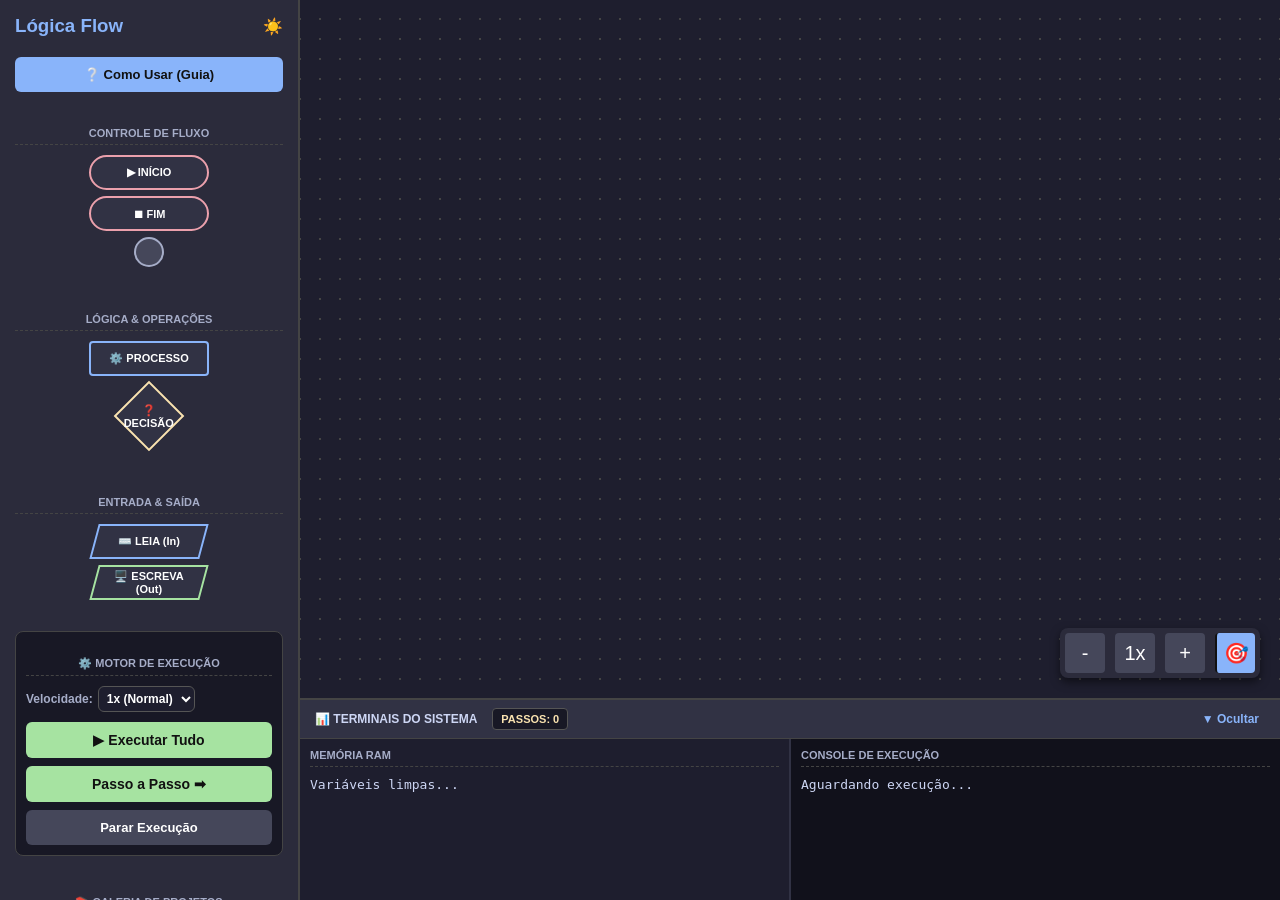
==== commit 9038e36f: "Add files via upload" ====
--- a/index.html
+++ b/index.html
@@ -13,7 +13,10 @@
     <div id="sidebar">
         <div class="sidebar-header">
             <h3>Lógica Flow</h3>
-            <button onclick="toggleSidebar()" class="close-mobile">X</button>
+            <div style="display: flex; gap: 10px; align-items: center;">
+                <button id="theme-toggle" onclick="toggleTheme()" class="btn-theme" title="Alternar Tema">☀️</button>
+                <button onclick="toggleSidebar()" class="close-mobile">X</button>
+            </div>
         </div>
         
         <button onclick="openHelp()" class="btn-help">❔ Como Usar (Guia)</button>
@@ -77,13 +80,16 @@
 
     <div id="main-content">
         
-        <div id="camera" onpointermove="canvasMove(event)" onpointerup="canvasUp(event)">
+        <div id="camera-wrapper">
+            <div id="camera" onpointermove="canvasMove(event)" onpointerup="canvasUp(event)">
+                <div id="workspace">
+                    <svg id="svg-layer"></svg>
+                    <svg id="anim-layer"></svg>
+                    <div id="nodes-layer"></div>
+                </div>
+            </div>
+            
             <div id="connecting-indicator">Conecte à porta azul...</div>
-            <div id="workspace">
-                <svg id="svg-layer"></svg>
-                <svg id="anim-layer"></svg>
-                <div id="nodes-layer"></div>
-            </div>
             
             <div id="zoom-controls">
                 <button onclick="changeZoom(-0.1)">-</button>
@@ -94,12 +100,12 @@
         </div>
 
         <div id="bottom-panel">
-            <div class="panel-header">
+            <div class="panel-header" onclick="toggleBottomPanel()">
                 <div class="panel-title">
                     <span>📊 Terminais do Sistema</span>
                     <span id="step-counter" class="step-counter">Passos: 0</span>
                 </div>
-                <button id="btn-toggle-panel" onclick="toggleBottomPanel()">▼ Ocultar</button>
+                <button id="btn-toggle-panel">▼ Ocultar</button>
             </div>
             <div class="panel-body">
                 <div class="monitor-pane memory-pane">
@@ -141,7 +147,7 @@
                 <button onclick="closeHelp()" class="btn-close-help">✖ Fechar (ESC)</button>
             </div>
             
-            <h3 class="help-section-title" style="color: #a6e3a1;">🛠️ Como Funciona o Motor</h3>
+            <h3 class="help-section-title" style="color: var(--accent);">🛠️ Como Funciona o Motor</h3>
             <ul class="help-list">
                 <li><b>Adicionar:</b> Clique em um bloco do menu lateral para colocá-lo na tela.</li>
                 <li><b>Ligar:</b> Clique na porta azul de saída (embaixo) e arraste até a porta de entrada (em cima) de outro bloco.</li>
@@ -150,7 +156,7 @@
                 <li><b>Navegar:</b> Clique no fundo vazio da tela e arraste. Use o ícone 🎯 para recentralizar a câmera.</li>
             </ul>
 
-            <h3 class="help-section-title mt" style="color: #f9e2af;">📘 Dicionário de Blocos</h3>
+            <h3 class="help-section-title mt" style="color: var(--warn);">📘 Dicionário de Blocos</h3>
             <div class="help-grid">
                 <div class="help-card card-inicio"><b>▶ INÍCIO / ⏹ FIM</b><br>Todo algoritmo precisa começar com um INÍCIO e terminar no FIM.</div>
                 <div class="help-card card-leia"><b>⌨️ LEIA (Entrada)</b><br>Pede um valor ao usuário e guarda em uma variável. <i>Ex: idade</i></div>
--- a/style.css
+++ b/style.css
@@ -4,27 +4,29 @@
     --zoom: 1; 
 }
 
-body { margin: 0; font-family: 'Segoe UI', Tahoma, sans-serif; background: var(--bg); color: var(--text); overflow: hidden; display: flex; height: 100vh; touch-action: none; }
+body { margin: 0; font-family: 'Segoe UI', Tahoma, sans-serif; background: var(--bg); color: var(--text); overflow: hidden; display: flex; height: 100vh; touch-action: none; transition: background 0.3s, color 0.3s; }
 
 /* --- SIDEBAR & HEADER --- */
-#sidebar { width: 300px; background: var(--panel); padding: 15px; box-sizing: border-box; border-right: 2px solid #444; z-index: 50; display: flex; flex-direction: column; gap: 15px; overflow-y: auto; transition: 0.3s transform; }
+#sidebar { width: 300px; background: var(--panel); padding: 15px; box-sizing: border-box; border-right: 2px solid #444; z-index: 50; display: flex; flex-direction: column; gap: 15px; overflow-y: auto; transition: 0.3s transform, background 0.3s; }
 .sidebar-header { display: flex; justify-content: space-between; align-items: center; }
-.sidebar-header h3 { margin: 0; }
+.sidebar-header h3 { margin: 0; color: #89b4fa;}
 .close-mobile { width: auto; padding: 5px 10px; background: transparent; border: 1px solid #555; display: none; cursor: pointer; color: white; }
 
-h3 { font-size: 14px; text-transform: uppercase; letter-spacing: 1px; color: #89b4fa; }
+.btn-theme { background: transparent; border: none; cursor: pointer; font-size: 16px; padding: 0; margin: 0; transition: transform 0.2s; }
+.btn-theme:hover { transform: scale(1.2); }
+
 .grupo-titulo { font-size: 11px; color: #a6adc8; margin: 15px 0 10px 0; text-transform: uppercase; font-weight: bold; text-align: center; border-bottom: 1px dashed #444; padding-bottom: 5px;}
 .ferramentas-grupo { margin-bottom: 10px; }
-.motor-grupo { background: #181825; padding: 10px; border-radius: 8px; border: 1px solid #444; }
+.motor-grupo { background: #181825; padding: 10px; border-radius: 8px; border: 1px solid #444; transition: background 0.3s; }
 
 /* --- LAYOUT PRINCIPAL (Direita) --- */
 #main-content { display: flex; flex-direction: column; flex: 1; height: 100vh; overflow: hidden; position: relative; }
 
 /* --- PAINEL INFERIOR (Monitores IDE) --- */
-#bottom-panel { height: 200px; background: #181825; border-top: 2px solid #444; display: flex; flex-direction: column; transition: height 0.3s ease; z-index: 45; }
+#bottom-panel { height: 200px; background: #181825; border-top: 2px solid #444; display: flex; flex-direction: column; transition: height 0.3s ease, background 0.3s; z-index: 45; }
 #bottom-panel.minimized { height: 35px; }
 
-.panel-header { display: flex; justify-content: space-between; align-items: center; padding: 8px 15px; background: #313244; cursor: pointer; border-bottom: 1px solid #444; }
+.panel-header { display: flex; justify-content: space-between; align-items: center; padding: 8px 15px; background: #313244; cursor: pointer; border-bottom: 1px solid #444; transition: background 0.3s; }
 .panel-title { font-size: 12px; font-weight: bold; color: #cdd6f4; text-transform: uppercase; display: flex; align-items: center; gap: 15px;}
 #btn-toggle-panel { background: transparent; border: none; color: #89b4fa; font-weight: bold; cursor: pointer; font-size: 12px; }
 
@@ -63,7 +65,7 @@
 .btn-reset { background: #45475a; color: white; }
 .btn-reset:hover { background: #585b70; }
 
-.btn-help { background: #a6e3a1; color: #111; margin-bottom: 5px; margin-top: 5px; }
+.btn-help { background: #89b4fa; color: #111; margin-bottom: 5px; margin-top: 5px; }
 .btn-template { background: #cba6f7; margin-bottom: 8px; color: #111; }
 .btn-danger { background: #f38ba8; color: #111; margin-bottom: 8px; }
 .btn-secondary { background: #585b70; color: white; margin-bottom: 8px; }
@@ -92,15 +94,19 @@
 .btn-saida span { transform: skewX(15deg); display: block; }
 .btn-desvio { width: 30px; height: 30px; border-radius: 50%; border-color: #a6adc8; background: #45475a; }
 
-/* --- ÁREA DE TRABALHO --- */
-#camera { flex: 1; position: relative; overflow: auto; background: var(--bg); touch-action: pan-x pan-y; }
+/* --- ÁREA DE TRABALHO (Com Envelope/Wrapper) --- */
+#camera-wrapper { flex: 1; position: relative; display: flex; overflow: hidden; }
+#camera { flex: 1; position: relative; overflow: auto; background: var(--bg); touch-action: pan-x pan-y; transition: background 0.3s; }
 #workspace { position: absolute; top: 0; left: 0; width: 5000px; height: 5000px; background-image: radial-gradient(#444 1px, transparent 1px); background-size: 20px 20px; transform-origin: top left; transform: scale(var(--zoom)); }
 #svg-layer, #anim-layer { position: absolute; top: 0; left: 0; width: 100%; height: 100%; pointer-events: none; }
 #svg-layer { z-index: 1; } #anim-layer { z-index: 3; }
 #nodes-layer { position: absolute; top: 0; left: 0; width: 100%; height: 100%; z-index: 2; }
 
 #mobile-menu-btn { display: none; position: fixed; top: 15px; left: 15px; z-index: 100; background: var(--panel); border: 2px solid #555; border-radius: 8px; padding: 10px 15px; font-size: 20px; box-shadow: 0 4px 10px rgba(0,0,0,0.5); color: white;}
-#zoom-controls { position: fixed; bottom: 20px; right: 20px; display: flex; gap: 10px; z-index: 40; background: var(--panel); padding: 5px; border-radius: 8px; box-shadow: 0 4px 10px rgba(0,0,0,0.5);}
+
+/* Os controles agora ficam presos dentro do camera-wrapper, acima da interface IDE */
+#connecting-indicator { position: absolute; top: 20px; left: 50%; transform: translateX(-50%); background: #f38ba8; color: #111; padding: 8px 20px; border-radius: 20px; font-weight: bold; display: none; z-index: 100; pointer-events: none;}
+#zoom-controls { position: absolute; bottom: 20px; right: 20px; display: flex; gap: 10px; z-index: 100; background: var(--panel); padding: 5px; border-radius: 8px; box-shadow: 0 4px 10px rgba(0,0,0,0.5); transition: background 0.3s;}
 #zoom-controls button { width: 40px; height: 40px; margin: 0; padding: 0; font-size: 20px; border-radius: 4px; background: #45475a; color: white; border: none; cursor: pointer;}
 
 /* --- NÓ BASE DO CANVAS --- */
@@ -114,7 +120,7 @@
 @keyframes errorPulse { 0% { box-shadow: 0 0 10px var(--danger); border-color: var(--danger); } 100% { box-shadow: 0 0 40px var(--danger), inset 0 0 15px rgba(243, 139, 168, 0.4); border-color: #fff;} }
 .node.error::before { border-color: var(--danger); background: #3b2a33; animation: errorPulse 0.5s infinite alternate ease-in-out !important; }
 
-.node input { min-width: 85%; max-width: 350px; margin-top: 5px; background: #1e1e2e; color: white; border: 1px solid #555; border-radius: 3px; padding: 6px 4px; text-align: center; font-family: monospace; font-size: 14px; font-weight: bold; z-index: 1; outline: none; transition: width 0.1s ease;}
+.node input { min-width: 85%; max-width: 350px; margin-top: 5px; background: #1e1e2e; color: white; border: 1px solid #555; border-radius: 3px; padding: 6px 4px; text-align: center; font-family: monospace; font-size: 14px; font-weight: bold; z-index: 1; outline: none; transition: width 0.1s ease, background 0.3s, color 0.3s;}
 .node input:focus { border-color: var(--accent); background: #181825;}
 .node b { z-index: 1; pointer-events: none; text-shadow: 1px 1px 2px black;}
 .node-decisao input { max-width: 85px !important; overflow-x: auto; }
@@ -148,11 +154,9 @@
 .node-desvio .port-in { top: -4px; left: calc(50% - 8px); }
 .node-desvio .port-out { bottom: -4px; left: calc(50% - 8px); }
 
-#connecting-indicator { position: fixed; top: 20px; left: 50%; transform: translateX(-50%); background: #f38ba8; color: #111; padding: 8px 20px; border-radius: 20px; font-weight: bold; display: none; z-index: 100; pointer-events: none;}
-
 /* --- MODAIS DE UI --- */
 .modal-overlay { position: fixed; inset: 0; background: rgba(0,0,0,0.8); display: none; align-items: center; justify-content: center; z-index: 1000; }
-.modal-content { background: var(--panel); padding: 25px; border-radius: 8px; border: 1px solid #555; width: 300px; text-align: center; box-shadow: 0 10px 30px rgba(0,0,0,0.7); }
+.modal-content { background: var(--panel); padding: 25px; border-radius: 8px; border: 1px solid #555; width: 300px; text-align: center; box-shadow: 0 10px 30px rgba(0,0,0,0.7); transition: background 0.3s; }
 .modal-content input { width: 100%; padding: 12px; background: #1e1e2e; color: white; border: 1px solid #555; border-radius: 4px; box-sizing: border-box; font-size: 16px; outline: none; font-family: monospace; text-align: center; }
 .modal-content input:focus { border-color: var(--accent); }
 
@@ -168,9 +172,9 @@
 .help-header h2 { margin: 0; color: #89b4fa; }
 .btn-close-help { background: #f38ba8; color: #111; border: none; padding: 8px 12px; border-radius: 4px; cursor: pointer; font-weight: bold; font-size: 12px; }
 .help-section-title { margin-top: 0; }
-.help-list { line-height: 1.8; color: #cdd6f4; font-size: 14px; background: #181825; padding: 15px 15px 15px 35px; border-radius: 8px; }
+.help-list { line-height: 1.8; color: #cdd6f4; font-size: 14px; background: #181825; padding: 15px 15px 15px 35px; border-radius: 8px; transition: background 0.3s; }
 .help-grid { display: grid; grid-template-columns: repeat(auto-fit, minmax(250px, 1fr)); gap: 15px; font-size: 13px; color: #cdd6f4; }
-.help-card { background: #313244; padding: 12px; border-radius: 6px; }
+.help-card { background: #313244; padding: 12px; border-radius: 6px; transition: background 0.3s; }
 .card-inicio { border-left: 4px solid #eba0ac; }
 .card-leia { border-left: 4px solid #89b4fa; }
 .card-escreva { border-left: 4px solid var(--accent); }
@@ -182,11 +186,68 @@
     #sidebar { position: fixed; top: 0; left: 0; height: 100%; transform: translateX(-100%); width: 85%; max-width: 350px; box-shadow: 5px 0 15px rgba(0,0,0,0.5); }
     #sidebar.open { transform: translateX(0); }
     #mobile-menu-btn { display: block; }
-    #connecting-indicator { font-size: 12px; width: 80%; text-align: center; }
     #bottom-panel { position: fixed; bottom: 0; left: 0; width: 100%; }
 }
 
 /* BLOQUEIO DE INTERFACE DURANTE EXECUÇÃO */
 body.running .btn-delete { display: none !important; }
 body.running .node input { pointer-events: none; border-color: #444 !important; color: #a6adc8; }
-body.running .port { pointer-events: none; }+body.running .port { pointer-events: none; }
+
+/* ========================================================
+   MODO CLARO (LIGHT MODE) - OVERRIDES ESTILÍSTICOS SEGUROS 
+   ======================================================== */
+body.light-mode {
+    --bg: #eff1f5;
+    --panel: #e6e9ef;
+    --text: #4c4f69;
+    --accent: #40a02b; 
+    --danger: #d20f39; 
+    --warn: #df8e1d;
+}
+
+body.light-mode #sidebar { border-color: #bcc0cc; }
+body.light-mode h3 { color: #1e66f5; }
+body.light-mode .grupo-titulo { color: #5c5f77; border-color: #bcc0cc; }
+body.light-mode .motor-grupo { background: #ccd0da; border-color: #bcc0cc; }
+body.light-mode #bottom-panel { background: #ccd0da; border-color: #bcc0cc; }
+body.light-mode .panel-header { background: #bcc0cc; border-color: #acb0be; }
+body.light-mode .panel-title { color: #1e66f5; }
+body.light-mode #btn-toggle-panel { color: #1e66f5; }
+body.light-mode .memory-pane { border-color: #bcc0cc; background: #ccd0da; }
+body.light-mode .console-pane { background: #e6e9ef; }
+body.light-mode .pane-title { color: #5c5f77; border-color: #bcc0cc; }
+body.light-mode .memory-box { background: #ffffff; border: 1px solid #bcc0cc; color: #4c4f69; }
+body.light-mode .log-line { border-color: #bcc0cc; }
+body.light-mode .btn-custom-upload, body.light-mode .btn-reset, body.light-mode .btn-secondary { background: #8c8fa1; color: white; }
+body.light-mode .btn-custom-upload:hover, body.light-mode .btn-reset:hover, body.light-mode .btn-secondary:hover { background: #7c7f93; }
+body.light-mode .custom-select { background: #ffffff; color: #4c4f69; border-color: #bcc0cc; }
+body.light-mode .btn-shape { background: #ffffff; color: #4c4f69; border-color: #1e66f5; }
+body.light-mode .btn-shape:hover { background: #ccd0da; }
+body.light-mode #workspace { background-image: radial-gradient(#bcc0cc 1px, transparent 1px); }
+body.light-mode .node::before { background: #ffffff; border-color: #1e66f5; box-shadow: 0 4px 6px rgba(0,0,0,0.1); }
+body.light-mode .node input { background: #f4f5f8; color: #111; border-color: #bcc0cc; }
+body.light-mode .node input:focus { background: #ffffff; border-color: var(--accent); }
+body.light-mode .node b { color: #4c4f69; text-shadow: none; }
+body.light-mode .port { background: #e6e9ef; border-color: #4c4f69; }
+body.light-mode .port:hover { background: #1e66f5; }
+body.light-mode .port-in { background: #1e66f5; }
+body.light-mode .node-decisao .port-out-t { background: var(--accent); }
+body.light-mode .node-decisao .port-out-f { background: var(--danger); }
+body.light-mode .node.active::before { animation: none; border-color: var(--accent); box-shadow: 0 0 0 4px rgba(64, 160, 43, 0.4); }
+body.light-mode .node.error::before { animation: none; border-color: var(--danger); box-shadow: 0 0 0 4px rgba(210, 15, 57, 0.4); }
+body.light-mode #zoom-controls { background: #e6e9ef; }
+body.light-mode #zoom-controls button { background: #ccd0da; color: #4c4f69; }
+body.light-mode .modal-content { background: #e6e9ef; border-color: #bcc0cc; color: #4c4f69; }
+body.light-mode .modal-content input { background: #ffffff; color: #111; border-color: #bcc0cc; }
+body.light-mode .help-list { background: #ffffff; color: #4c4f69; }
+body.light-mode .help-card { background: #ffffff; color: #4c4f69; border: 1px solid #bcc0cc; }
+body.light-mode .card-inicio { border-left: 4px solid #d20f39; }
+body.light-mode .card-leia { border-left: 4px solid #1e66f5; }
+body.light-mode .card-escreva { border-left: 4px solid var(--accent); }
+body.light-mode .card-processo { border-left: 4px solid #1e66f5; }
+body.light-mode .card-decisao { border-left: 4px solid var(--warn); }
+body.light-mode .step-counter { background: #ffffff; border-color: #bcc0cc; color: #1e66f5; }
+body.light-mode .btn-target { background: #1e66f5 !important; color: white !important; border-left: none !important; }
+body.light-mode .help-header { border-color: #bcc0cc; }
+body.light-mode .output-display { color: #111; }
